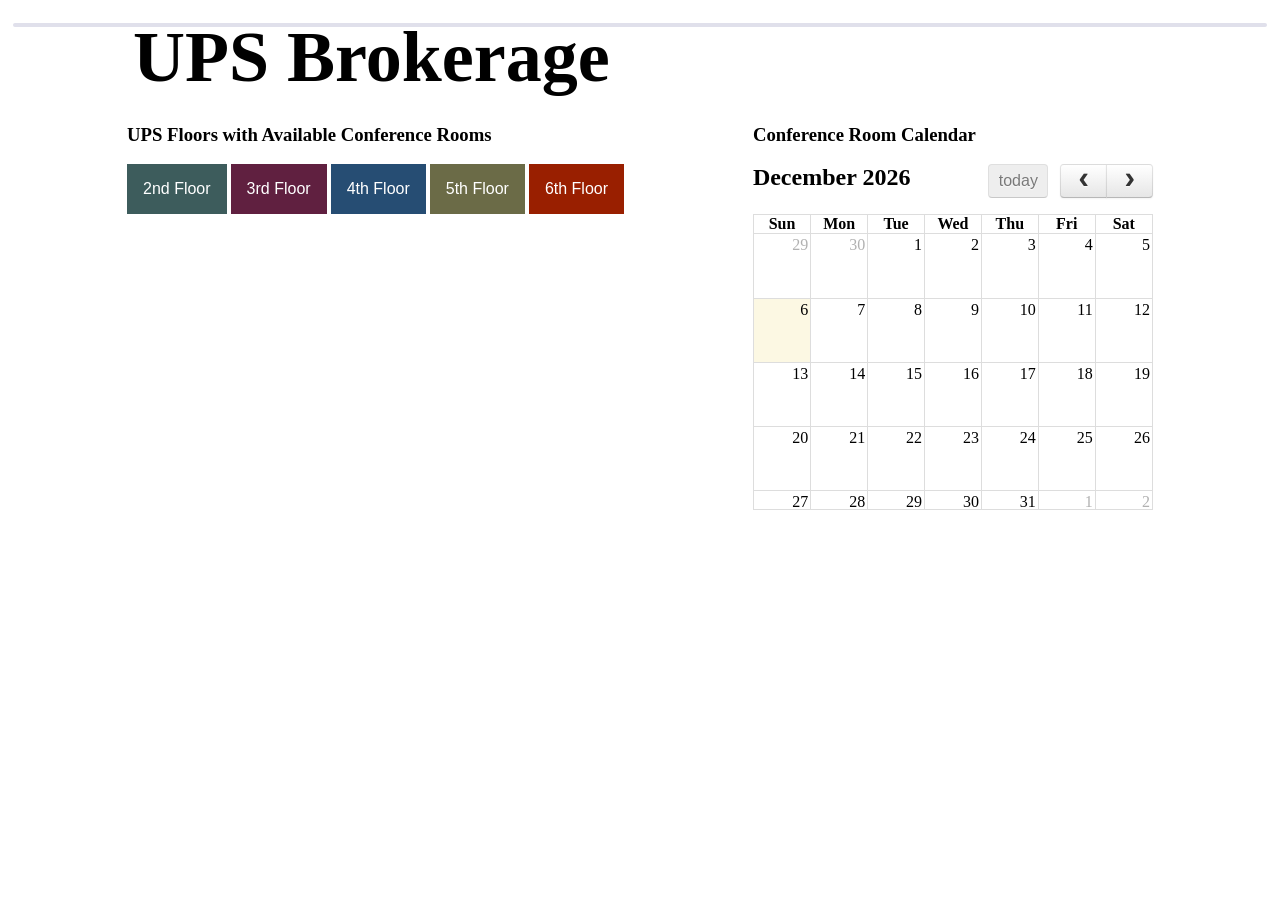
==== index.html @ 0c963de8 "renamed files and added scheduler" ====
<!DOCTYPE html>
<html lang="en" dir="ltr">
  <head>
    <link rel='stylesheet' href='fullcalendar/fullcalendar.css' />
    <link rel='stylesheet' href='fullcalendar-scheduler-1.9.4/scheduler.css' />
    <script src='fullcalendar/lib/jquery.min.js'></script>
    <script src='fullcalendar/lib/moment.min.js'></script>
    <script src='fullcalendar/fullcalendar.js'></script>
    <script type='text/javascript' src='fullcalendar-scheduler-1.9.4/scheduler.js'></script>
    <script type="text/javascript" src="AngelaEckert.js"></script>





    <!-- <script>
      // $(function() {
      //
      //   // page is now ready, initialize the calendar...
      //
      //   $('#calendar').fullCalendar({
      //     // put your options and callbacks here
      //   })
      // });
    </script> -->

  </div><!-- /about -->




    <meta charset="utf-8">

      <link rel="stylesheet" type="text/css" href="style.css">
      <script type="AngelaEckert/javascript" src="jquery.min.js"></script>

<div class="container">


        <title>ConferenceRoom</title>
        <header class="wrapper clearfix">
              <h1 class="title">UPS Brokerage</h1>
        </header>
</div>
</head>
      <body>
        <!-- navbar -->

        <!-- /navbar -->

          <div class="container">



          </div>

          <div class="main-container">
              <div class="main wrapper clearfix">

                  <article>
                      <Header>
                          <h3>UPS Floors with Available Conference Rooms</h3>
                      <header>



            <!-- Button Dropdown -->


            <div class="dropdown">
              <button class="dropbtn">2nd Floor</button>
              <div class="dropdown-content">
                <a href="form.html">International</a>
                <a href="form.html">Global</a>
                <a href="form.html">Legacy</a>
              </div>
            </div>

            <div class="dropdown3">
              <button class="dropbtn3">3rd Floor</button>
              <div class="dropdown-content-3">
                <a href="form.html">Training</a>
                <a href="form.html">Meeting</a>
              </div>

            </div>

            <div class="dropdown4">
              <button class="dropbtn4">4th Floor</button>
              <div class="dropdown-content-4">
                <a href="form.html">Lilly</a>
                <a href="form.html">Oaks</a>
                <a href="form.html">Derby</a>
              </div>

            </div>

            <div class="dropdown5">
              <button class="dropbtn5">5th Floor</button>
              <div class="dropdown-content-5">
                <a href="form.html">5A</a>
                <a href="form.html">501</a>
              </div>

            </div>

            <div class="dropdown6">
              <button class="dropbtn6">6th Floor</button>
              <div class="dropdown-content-6">
                <a href="form.html">601</a>
              </div>

            </div>









            <!-- /Button Dropdown -->



            <!-- /Hide Info

                          <h3>2nd Floor - Melissa Reiter</h3>

                      </header>
                      <section>
                          <h3>3rd Floor - Zach Thurmond</h3>

                      </section>
                      <section>
                          <h3>4th Floor - Erin Richardson</h3>

                      </section>
                      <section>

                          <h3>5th Floor - Angie Eckert</h3>


                     </section>

                     <section>

                         <h3>6th Floor - Sarah Dillman</h3> -->


                    </section>


                </article>


                  <aside>
                      <h3>Conference Room Calendar</h3>
                      <div id="calendar"></div>

                  </aside>



          <div class="footer-container">


          </div>


      </body>
  </html>
---- fullcalendar/fullcalendar.css ----
/*!
 * FullCalendar v3.10.0
 * Docs & License: https://fullcalendar.io/
 * (c) 2018 Adam Shaw
 */
.fc {
  direction: ltr;
  text-align: left; }

.fc-rtl {
  text-align: right; }

body .fc {
  /* extra precedence to overcome jqui */
  font-size: 1em; }

/* Colors
--------------------------------------------------------------------------------------------------*/
.fc-highlight {
  /* when user is selecting cells */
  background: #bce8f1;
  opacity: .3; }

.fc-bgevent {
  /* default look for background events */
  background: #8fdf82;
  opacity: .3; }

.fc-nonbusiness {
  /* default look for non-business-hours areas */
  /* will inherit .fc-bgevent's styles */
  background: #d7d7d7; }

/* Buttons (styled <button> tags, normalized to work cross-browser)
--------------------------------------------------------------------------------------------------*/
.fc button {
  /* force height to include the border and padding */
  -moz-box-sizing: border-box;
  -webkit-box-sizing: border-box;
  box-sizing: border-box;
  /* dimensions */
  margin: 0;
  height: 2.1em;
  padding: 0 .6em;
  /* text & cursor */
  font-size: 1em;
  /* normalize */
  white-space: nowrap;
  cursor: pointer; }

/* Firefox has an annoying inner border */
.fc button::-moz-focus-inner {
  margin: 0;
  padding: 0; }

.fc-state-default {
  /* non-theme */
  border: 1px solid; }

.fc-state-default.fc-corner-left {
  /* non-theme */
  border-top-left-radius: 4px;
  border-bottom-left-radius: 4px; }

.fc-state-default.fc-corner-right {
  /* non-theme */
  border-top-right-radius: 4px;
  border-bottom-right-radius: 4px; }

/* icons in buttons */
.fc button .fc-icon {
  /* non-theme */
  position: relative;
  top: -0.05em;
  /* seems to be a good adjustment across browsers */
  margin: 0 .2em;
  vertical-align: middle; }

/*
  button states
  borrowed from twitter bootstrap (http://twitter.github.com/bootstrap/)
*/
.fc-state-default {
  background-color: #f5f5f5;
  background-image: -moz-linear-gradient(top, #ffffff, #e6e6e6);
  background-image: -webkit-gradient(linear, 0 0, 0 100%, from(#ffffff), to(#e6e6e6));
  background-image: -webkit-linear-gradient(top, #ffffff, #e6e6e6);
  background-image: -o-linear-gradient(top, #ffffff, #e6e6e6);
  background-image: linear-gradient(to bottom, #ffffff, #e6e6e6);
  background-repeat: repeat-x;
  border-color: #e6e6e6 #e6e6e6 #bfbfbf;
  border-color: rgba(0, 0, 0, 0.1) rgba(0, 0, 0, 0.1) rgba(0, 0, 0, 0.25);
  color: #333;
  text-shadow: 0 1px 1px rgba(255, 255, 255, 0.75);
  box-shadow: inset 0 1px 0 rgba(255, 255, 255, 0.2), 0 1px 2px rgba(0, 0, 0, 0.05); }

.fc-state-hover,
.fc-state-down,
.fc-state-active,
.fc-state-disabled {
  color: #333333;
  background-color: #e6e6e6; }

.fc-state-hover {
  color: #333333;
  text-decoration: none;
  background-position: 0 -15px;
  -webkit-transition: background-position 0.1s linear;
  -moz-transition: background-position 0.1s linear;
  -o-transition: background-position 0.1s linear;
  transition: background-position 0.1s linear; }

.fc-state-down,
.fc-state-active {
  background-color: #cccccc;
  background-image: none;
  box-shadow: inset 0 2px 4px rgba(0, 0, 0, 0.15), 0 1px 2px rgba(0, 0, 0, 0.05); }

.fc-state-disabled {
  cursor: default;
  background-image: none;
  opacity: 0.65;
  box-shadow: none; }

/* Buttons Groups
--------------------------------------------------------------------------------------------------*/
.fc-button-group {
  display: inline-block; }

/*
every button that is not first in a button group should scootch over one pixel and cover the
previous button's border...
*/
.fc .fc-button-group > * {
  /* extra precedence b/c buttons have margin set to zero */
  float: left;
  margin: 0 0 0 -1px; }

.fc .fc-button-group > :first-child {
  /* same */
  margin-left: 0; }

/* Popover
--------------------------------------------------------------------------------------------------*/
.fc-popover {
  position: absolute;
  box-shadow: 0 2px 6px rgba(0, 0, 0, 0.15); }

.fc-popover .fc-header {
  /* TODO: be more consistent with fc-head/fc-body */
  padding: 2px 4px; }

.fc-popover .fc-header .fc-title {
  margin: 0 2px; }

.fc-popover .fc-header .fc-close {
  cursor: pointer; }

.fc-ltr .fc-popover .fc-header .fc-title,
.fc-rtl .fc-popover .fc-header .fc-close {
  float: left; }

.fc-rtl .fc-popover .fc-header .fc-title,
.fc-ltr .fc-popover .fc-header .fc-close {
  float: right; }

/* Misc Reusable Components
--------------------------------------------------------------------------------------------------*/
.fc-divider {
  border-style: solid;
  border-width: 1px; }

hr.fc-divider {
  height: 0;
  margin: 0;
  padding: 0 0 2px;
  /* height is unreliable across browsers, so use padding */
  border-width: 1px 0; }

.fc-clear {
  clear: both; }

.fc-bg,
.fc-bgevent-skeleton,
.fc-highlight-skeleton,
.fc-helper-skeleton {
  /* these element should always cling to top-left/right corners */
  position: absolute;
  top: 0;
  left: 0;
  right: 0; }

.fc-bg {
  bottom: 0;
  /* strech bg to bottom edge */ }

.fc-bg table {
  height: 100%;
  /* strech bg to bottom edge */ }

/* Tables
--------------------------------------------------------------------------------------------------*/
.fc table {
  width: 100%;
  box-sizing: border-box;
  /* fix scrollbar issue in firefox */
  table-layout: fixed;
  border-collapse: collapse;
  border-spacing: 0;
  font-size: 1em;
  /* normalize cross-browser */ }

.fc th {
  text-align: center; }

.fc th,
.fc td {
  border-style: solid;
  border-width: 1px;
  padding: 0;
  vertical-align: top; }

.fc td.fc-today {
  border-style: double;
  /* overcome neighboring borders */ }

/* Internal Nav Links
--------------------------------------------------------------------------------------------------*/
a[data-goto] {
  cursor: pointer; }

a[data-goto]:hover {
  text-decoration: underline; }

/* Fake Table Rows
--------------------------------------------------------------------------------------------------*/
.fc .fc-row {
  /* extra precedence to overcome themes w/ .ui-widget-content forcing a 1px border */
  /* no visible border by default. but make available if need be (scrollbar width compensation) */
  border-style: solid;
  border-width: 0; }

.fc-row table {
  /* don't put left/right border on anything within a fake row.
     the outer tbody will worry about this */
  border-left: 0 hidden transparent;
  border-right: 0 hidden transparent;
  /* no bottom borders on rows */
  border-bottom: 0 hidden transparent; }

.fc-row:first-child table {
  border-top: 0 hidden transparent;
  /* no top border on first row */ }

/* Day Row (used within the header and the DayGrid)
--------------------------------------------------------------------------------------------------*/
.fc-row {
  position: relative; }

.fc-row .fc-bg {
  z-index: 1; }

/* highlighting cells & background event skeleton */
.fc-row .fc-bgevent-skeleton,
.fc-row .fc-highlight-skeleton {
  bottom: 0;
  /* stretch skeleton to bottom of row */ }

.fc-row .fc-bgevent-skeleton table,
.fc-row .fc-highlight-skeleton table {
  height: 100%;
  /* stretch skeleton to bottom of row */ }

.fc-row .fc-highlight-skeleton td,
.fc-row .fc-bgevent-skeleton td {
  border-color: transparent; }

.fc-row .fc-bgevent-skeleton {
  z-index: 2; }

.fc-row .fc-highlight-skeleton {
  z-index: 3; }

/*
row content (which contains day/week numbers and events) as well as "helper" (which contains
temporary rendered events).
*/
.fc-row .fc-content-skeleton {
  position: relative;
  z-index: 4;
  padding-bottom: 2px;
  /* matches the space above the events */ }

.fc-row .fc-helper-skeleton {
  z-index: 5; }

.fc .fc-row .fc-content-skeleton table,
.fc .fc-row .fc-content-skeleton td,
.fc .fc-row .fc-helper-skeleton td {
  /* see-through to the background below */
  /* extra precedence to prevent theme-provided backgrounds */
  background: none;
  /* in case <td>s are globally styled */
  border-color: transparent; }

.fc-row .fc-content-skeleton td,
.fc-row .fc-helper-skeleton td {
  /* don't put a border between events and/or the day number */
  border-bottom: 0; }

.fc-row .fc-content-skeleton tbody td,
.fc-row .fc-helper-skeleton tbody td {
  /* don't put a border between event cells */
  border-top: 0; }

/* Scrolling Container
--------------------------------------------------------------------------------------------------*/
.fc-scroller {
  -webkit-overflow-scrolling: touch; }

/* TODO: move to agenda/basic */
.fc-scroller > .fc-day-grid,
.fc-scroller > .fc-time-grid {
  position: relative;
  /* re-scope all positions */
  width: 100%;
  /* hack to force re-sizing this inner element when scrollbars appear/disappear */ }

/* Global Event Styles
--------------------------------------------------------------------------------------------------*/
.fc-event {
  position: relative;
  /* for resize handle and other inner positioning */
  display: block;
  /* make the <a> tag block */
  font-size: .85em;
  line-height: 1.3;
  border-radius: 3px;
  border: 1px solid #3a87ad;
  /* default BORDER color */ }

.fc-event,
.fc-event-dot {
  background-color: #3a87ad;
  /* default BACKGROUND color */ }

.fc-event,
.fc-event:hover {
  color: #fff;
  /* default TEXT color */
  text-decoration: none;
  /* if <a> has an href */ }

.fc-event[href],
.fc-event.fc-draggable {
  cursor: pointer;
  /* give events with links and draggable events a hand mouse pointer */ }

.fc-not-allowed,
.fc-not-allowed .fc-event {
  /* to override an event's custom cursor */
  cursor: not-allowed; }

.fc-event .fc-bg {
  /* the generic .fc-bg already does position */
  z-index: 1;
  background: #fff;
  opacity: .25; }

.fc-event .fc-content {
  position: relative;
  z-index: 2; }

/* resizer (cursor AND touch devices) */
.fc-event .fc-resizer {
  position: absolute;
  z-index: 4; }

/* resizer (touch devices) */
.fc-event .fc-resizer {
  display: none; }

.fc-event.fc-allow-mouse-resize .fc-resizer,
.fc-event.fc-selected .fc-resizer {
  /* only show when hovering or selected (with touch) */
  display: block; }

/* hit area */
.fc-event.fc-selected .fc-resizer:before {
  /* 40x40 touch area */
  content: "";
  position: absolute;
  z-index: 9999;
  /* user of this util can scope within a lower z-index */
  top: 50%;
  left: 50%;
  width: 40px;
  height: 40px;
  margin-left: -20px;
  margin-top: -20px; }

/* Event Selection (only for touch devices)
--------------------------------------------------------------------------------------------------*/
.fc-event.fc-selected {
  z-index: 9999 !important;
  /* overcomes inline z-index */
  box-shadow: 0 2px 5px rgba(0, 0, 0, 0.2); }

.fc-event.fc-selected.fc-dragging {
  box-shadow: 0 2px 7px rgba(0, 0, 0, 0.3); }

/* Horizontal Events
--------------------------------------------------------------------------------------------------*/
/* bigger touch area when selected */
.fc-h-event.fc-selected:before {
  content: "";
  position: absolute;
  z-index: 3;
  /* below resizers */
  top: -10px;
  bottom: -10px;
  left: 0;
  right: 0; }

/* events that are continuing to/from another week. kill rounded corners and butt up against edge */
.fc-ltr .fc-h-event.fc-not-start,
.fc-rtl .fc-h-event.fc-not-end {
  margin-left: 0;
  border-left-width: 0;
  padding-left: 1px;
  /* replace the border with padding */
  border-top-left-radius: 0;
  border-bottom-left-radius: 0; }

.fc-ltr .fc-h-event.fc-not-end,
.fc-rtl .fc-h-event.fc-not-start {
  margin-right: 0;
  border-right-width: 0;
  padding-right: 1px;
  /* replace the border with padding */
  border-top-right-radius: 0;
  border-bottom-right-radius: 0; }

/* resizer (cursor AND touch devices) */
/* left resizer  */
.fc-ltr .fc-h-event .fc-start-resizer,
.fc-rtl .fc-h-event .fc-end-resizer {
  cursor: w-resize;
  left: -1px;
  /* overcome border */ }

/* right resizer */
.fc-ltr .fc-h-event .fc-end-resizer,
.fc-rtl .fc-h-event .fc-start-resizer {
  cursor: e-resize;
  right: -1px;
  /* overcome border */ }

/* resizer (mouse devices) */
.fc-h-event.fc-allow-mouse-resize .fc-resizer {
  width: 7px;
  top: -1px;
  /* overcome top border */
  bottom: -1px;
  /* overcome bottom border */ }

/* resizer (touch devices) */
.fc-h-event.fc-selected .fc-resizer {
  /* 8x8 little dot */
  border-radius: 4px;
  border-width: 1px;
  width: 6px;
  height: 6px;
  border-style: solid;
  border-color: inherit;
  background: #fff;
  /* vertically center */
  top: 50%;
  margin-top: -4px; }

/* left resizer  */
.fc-ltr .fc-h-event.fc-selected .fc-start-resizer,
.fc-rtl .fc-h-event.fc-selected .fc-end-resizer {
  margin-left: -4px;
  /* centers the 8x8 dot on the left edge */ }

/* right resizer */
.fc-ltr .fc-h-event.fc-selected .fc-end-resizer,
.fc-rtl .fc-h-event.fc-selected .fc-start-resizer {
  margin-right: -4px;
  /* centers the 8x8 dot on the right edge */ }

/* DayGrid events
----------------------------------------------------------------------------------------------------
We use the full "fc-day-grid-event" class instead of using descendants because the event won't
be a descendant of the grid when it is being dragged.
*/
.fc-day-grid-event {
  margin: 1px 2px 0;
  /* spacing between events and edges */
  padding: 0 1px; }

tr:first-child > td > .fc-day-grid-event {
  margin-top: 2px;
  /* a little bit more space before the first event */ }

.fc-day-grid-event.fc-selected:after {
  content: "";
  position: absolute;
  z-index: 1;
  /* same z-index as fc-bg, behind text */
  /* overcome the borders */
  top: -1px;
  right: -1px;
  bottom: -1px;
  left: -1px;
  /* darkening effect */
  background: #000;
  opacity: .25; }

.fc-day-grid-event .fc-content {
  /* force events to be one-line tall */
  white-space: nowrap;
  overflow: hidden; }

.fc-day-grid-event .fc-time {
  font-weight: bold; }

/* resizer (cursor devices) */
/* left resizer  */
.fc-ltr .fc-day-grid-event.fc-allow-mouse-resize .fc-start-resizer,
.fc-rtl .fc-day-grid-event.fc-allow-mouse-resize .fc-end-resizer {
  margin-left: -2px;
  /* to the day cell's edge */ }

/* right resizer */
.fc-ltr .fc-day-grid-event.fc-allow-mouse-resize .fc-end-resizer,
.fc-rtl .fc-day-grid-event.fc-allow-mouse-resize .fc-start-resizer {
  margin-right: -2px;
  /* to the day cell's edge */ }

/* Event Limiting
--------------------------------------------------------------------------------------------------*/
/* "more" link that represents hidden events */
a.fc-more {
  margin: 1px 3px;
  font-size: .85em;
  cursor: pointer;
  text-decoration: none; }

a.fc-more:hover {
  text-decoration: underline; }

.fc-limited {
  /* rows and cells that are hidden because of a "more" link */
  display: none; }

/* popover that appears when "more" link is clicked */
.fc-day-grid .fc-row {
  z-index: 1;
  /* make the "more" popover one higher than this */ }

.fc-more-popover {
  z-index: 2;
  width: 220px; }

.fc-more-popover .fc-event-container {
  padding: 10px; }

/* Now Indicator
--------------------------------------------------------------------------------------------------*/
.fc-now-indicator {
  position: absolute;
  border: 0 solid red; }

/* Utilities
--------------------------------------------------------------------------------------------------*/
.fc-unselectable {
  -webkit-user-select: none;
  -khtml-user-select: none;
  -moz-user-select: none;
  -ms-user-select: none;
  user-select: none;
  -webkit-touch-callout: none;
  -webkit-tap-highlight-color: rgba(0, 0, 0, 0); }

/*
TODO: more distinction between this file and common.css
*/
/* Colors
--------------------------------------------------------------------------------------------------*/
.fc-unthemed th,
.fc-unthemed td,
.fc-unthemed thead,
.fc-unthemed tbody,
.fc-unthemed .fc-divider,
.fc-unthemed .fc-row,
.fc-unthemed .fc-content,
.fc-unthemed .fc-popover,
.fc-unthemed .fc-list-view,
.fc-unthemed .fc-list-heading td {
  border-color: #ddd; }

.fc-unthemed .fc-popover {
  background-color: #fff; }

.fc-unthemed .fc-divider,
.fc-unthemed .fc-popover .fc-header,
.fc-unthemed .fc-list-heading td {
  background: #eee; }

.fc-unthemed .fc-popover .fc-header .fc-close {
  color: #666; }

.fc-unthemed td.fc-today {
  background: #fcf8e3; }

.fc-unthemed .fc-disabled-day {
  background: #d7d7d7;
  opacity: .3; }

/* Icons (inline elements with styled text that mock arrow icons)
--------------------------------------------------------------------------------------------------*/
.fc-icon {
  display: inline-block;
  height: 1em;
  line-height: 1em;
  font-size: 1em;
  text-align: center;
  overflow: hidden;
  font-family: "Courier New", Courier, monospace;
  /* don't allow browser text-selection */
  -webkit-touch-callout: none;
  -webkit-user-select: none;
  -khtml-user-select: none;
  -moz-user-select: none;
  -ms-user-select: none;
  user-select: none; }

/*
Acceptable font-family overrides for individual icons:
  "Arial", sans-serif
  "Times New Roman", serif

NOTE: use percentage font sizes or else old IE chokes
*/
.fc-icon:after {
  position: relative; }

.fc-icon-left-single-arrow:after {
  content: "\2039";
  font-weight: bold;
  font-size: 200%;
  top: -7%; }

.fc-icon-right-single-arrow:after {
  content: "\203A";
  font-weight: bold;
  font-size: 200%;
  top: -7%; }

.fc-icon-left-double-arrow:after {
  content: "\AB";
  font-size: 160%;
  top: -7%; }

.fc-icon-right-double-arrow:after {
  content: "\BB";
  font-size: 160%;
  top: -7%; }

.fc-icon-left-triangle:after {
  content: "\25C4";
  font-size: 125%;
  top: 3%; }

.fc-icon-right-triangle:after {
  content: "\25BA";
  font-size: 125%;
  top: 3%; }

.fc-icon-down-triangle:after {
  content: "\25BC";
  font-size: 125%;
  top: 2%; }

.fc-icon-x:after {
  content: "\D7";
  font-size: 200%;
  top: 6%; }

/* Popover
--------------------------------------------------------------------------------------------------*/
.fc-unthemed .fc-popover {
  border-width: 1px;
  border-style: solid; }

.fc-unthemed .fc-popover .fc-header .fc-close {
  font-size: .9em;
  margin-top: 2px; }

/* List View
--------------------------------------------------------------------------------------------------*/
.fc-unthemed .fc-list-item:hover td {
  background-color: #f5f5f5; }

/* Colors
--------------------------------------------------------------------------------------------------*/
.ui-widget .fc-disabled-day {
  background-image: none; }

/* Popover
--------------------------------------------------------------------------------------------------*/
.fc-popover > .ui-widget-header + .ui-widget-content {
  border-top: 0;
  /* where they meet, let the header have the border */ }

/* Global Event Styles
--------------------------------------------------------------------------------------------------*/
.ui-widget .fc-event {
  /* overpower jqui's styles on <a> tags. TODO: more DRY */
  color: #fff;
  /* default TEXT color */
  text-decoration: none;
  /* if <a> has an href */
  /* undo ui-widget-header bold */
  font-weight: normal; }

/* TimeGrid axis running down the side (for both the all-day area and the slot area)
--------------------------------------------------------------------------------------------------*/
.ui-widget td.fc-axis {
  font-weight: normal;
  /* overcome bold */ }

/* TimeGrid Slats (lines that run horizontally)
--------------------------------------------------------------------------------------------------*/
.fc-time-grid .fc-slats .ui-widget-content {
  background: none;
  /* see through to fc-bg */ }

.fc.fc-bootstrap3 a {
  text-decoration: none; }

.fc.fc-bootstrap3 a[data-goto]:hover {
  text-decoration: underline; }

.fc-bootstrap3 hr.fc-divider {
  border-color: inherit; }

.fc-bootstrap3 .fc-today.alert {
  border-radius: 0; }

/* Popover
--------------------------------------------------------------------------------------------------*/
.fc-bootstrap3 .fc-popover .panel-body {
  padding: 0; }

/* TimeGrid Slats (lines that run horizontally)
--------------------------------------------------------------------------------------------------*/
.fc-bootstrap3 .fc-time-grid .fc-slats table {
  /* some themes have background color. see through to slats */
  background: none; }

.fc.fc-bootstrap4 a {
  text-decoration: none; }

.fc.fc-bootstrap4 a[data-goto]:hover {
  text-decoration: underline; }

.fc-bootstrap4 hr.fc-divider {
  border-color: inherit; }

.fc-bootstrap4 .fc-today.alert {
  border-radius: 0; }

.fc-bootstrap4 a.fc-event:not([href]):not([tabindex]) {
  color: #fff; }

.fc-bootstrap4 .fc-popover.card {
  position: absolute; }

/* Popover
--------------------------------------------------------------------------------------------------*/
.fc-bootstrap4 .fc-popover .card-body {
  padding: 0; }

/* TimeGrid Slats (lines that run horizontally)
--------------------------------------------------------------------------------------------------*/
.fc-bootstrap4 .fc-time-grid .fc-slats table {
  /* some themes have background color. see through to slats */
  background: none; }

/* Toolbar
--------------------------------------------------------------------------------------------------*/
.fc-toolbar {
  text-align: center; }

.fc-toolbar.fc-header-toolbar {
  margin-bottom: 1em; }

.fc-toolbar.fc-footer-toolbar {
  margin-top: 1em; }

.fc-toolbar .fc-left {
  float: left; }

.fc-toolbar .fc-right {
  float: right; }

.fc-toolbar .fc-center {
  display: inline-block; }

/* the things within each left/right/center section */
.fc .fc-toolbar > * > * {
  /* extra precedence to override button border margins */
  float: left;
  margin-left: .75em; }

/* the first thing within each left/center/right section */
.fc .fc-toolbar > * > :first-child {
  /* extra precedence to override button border margins */
  margin-left: 0; }

/* title text */
.fc-toolbar h2 {
  margin: 0; }

/* button layering (for border precedence) */
.fc-toolbar button {
  position: relative; }

.fc-toolbar .fc-state-hover,
.fc-toolbar .ui-state-hover {
  z-index: 2; }

.fc-toolbar .fc-state-down {
  z-index: 3; }

.fc-toolbar .fc-state-active,
.fc-toolbar .ui-state-active {
  z-index: 4; }

.fc-toolbar button:focus {
  z-index: 5; }

/* View Structure
--------------------------------------------------------------------------------------------------*/
/* undo twitter bootstrap's box-sizing rules. normalizes positioning techniques */
/* don't do this for the toolbar because we'll want bootstrap to style those buttons as some pt */
.fc-view-container *,
.fc-view-container *:before,
.fc-view-container *:after {
  -webkit-box-sizing: content-box;
  -moz-box-sizing: content-box;
  box-sizing: content-box; }

.fc-view,
.fc-view > table {
  /* so dragged elements can be above the view's main element */
  position: relative;
  z-index: 1; }

/* BasicView
--------------------------------------------------------------------------------------------------*/
/* day row structure */
.fc-basicWeek-view .fc-content-skeleton,
.fc-basicDay-view .fc-content-skeleton {
  /* there may be week numbers in these views, so no padding-top */
  padding-bottom: 1em;
  /* ensure a space at bottom of cell for user selecting/clicking */ }

.fc-basic-view .fc-body .fc-row {
  min-height: 4em;
  /* ensure that all rows are at least this tall */ }

/* a "rigid" row will take up a constant amount of height because content-skeleton is absolute */
.fc-row.fc-rigid {
  overflow: hidden; }

.fc-row.fc-rigid .fc-content-skeleton {
  position: absolute;
  top: 0;
  left: 0;
  right: 0; }

/* week and day number styling */
.fc-day-top.fc-other-month {
  opacity: 0.3; }

.fc-basic-view .fc-week-number,
.fc-basic-view .fc-day-number {
  padding: 2px; }

.fc-basic-view th.fc-week-number,
.fc-basic-view th.fc-day-number {
  padding: 0 2px;
  /* column headers can't have as much v space */ }

.fc-ltr .fc-basic-view .fc-day-top .fc-day-number {
  float: right; }

.fc-rtl .fc-basic-view .fc-day-top .fc-day-number {
  float: left; }

.fc-ltr .fc-basic-view .fc-day-top .fc-week-number {
  float: left;
  border-radius: 0 0 3px 0; }

.fc-rtl .fc-basic-view .fc-day-top .fc-week-number {
  float: right;
  border-radius: 0 0 0 3px; }

.fc-basic-view .fc-day-top .fc-week-number {
  min-width: 1.5em;
  text-align: center;
  background-color: #f2f2f2;
  color: #808080; }

/* when week/day number have own column */
.fc-basic-view td.fc-week-number {
  text-align: center; }

.fc-basic-view td.fc-week-number > * {
  /* work around the way we do column resizing and ensure a minimum width */
  display: inline-block;
  min-width: 1.25em; }

/* AgendaView all-day area
--------------------------------------------------------------------------------------------------*/
.fc-agenda-view .fc-day-grid {
  position: relative;
  z-index: 2;
  /* so the "more.." popover will be over the time grid */ }

.fc-agenda-view .fc-day-grid .fc-row {
  min-height: 3em;
  /* all-day section will never get shorter than this */ }

.fc-agenda-view .fc-day-grid .fc-row .fc-content-skeleton {
  padding-bottom: 1em;
  /* give space underneath events for clicking/selecting days */ }

/* TimeGrid axis running down the side (for both the all-day area and the slot area)
--------------------------------------------------------------------------------------------------*/
.fc .fc-axis {
  /* .fc to overcome default cell styles */
  vertical-align: middle;
  padding: 0 4px;
  white-space: nowrap; }

.fc-ltr .fc-axis {
  text-align: right; }

.fc-rtl .fc-axis {
  text-align: left; }

/* TimeGrid Structure
--------------------------------------------------------------------------------------------------*/
.fc-time-grid-container,
.fc-time-grid {
  /* so slats/bg/content/etc positions get scoped within here */
  position: relative;
  z-index: 1; }

.fc-time-grid {
  min-height: 100%;
  /* so if height setting is 'auto', .fc-bg stretches to fill height */ }

.fc-time-grid table {
  /* don't put outer borders on slats/bg/content/etc */
  border: 0 hidden transparent; }

.fc-time-grid > .fc-bg {
  z-index: 1; }

.fc-time-grid .fc-slats,
.fc-time-grid > hr {
  /* the <hr> AgendaView injects when grid is shorter than scroller */
  position: relative;
  z-index: 2; }

.fc-time-grid .fc-content-col {
  position: relative;
  /* because now-indicator lives directly inside */ }

.fc-time-grid .fc-content-skeleton {
  position: absolute;
  z-index: 3;
  top: 0;
  left: 0;
  right: 0; }

/* divs within a cell within the fc-content-skeleton */
.fc-time-grid .fc-business-container {
  position: relative;
  z-index: 1; }

.fc-time-grid .fc-bgevent-container {
  position: relative;
  z-index: 2; }

.fc-time-grid .fc-highlight-container {
  position: relative;
  z-index: 3; }

.fc-time-grid .fc-event-container {
  position: relative;
  z-index: 4; }

.fc-time-grid .fc-now-indicator-line {
  z-index: 5; }

.fc-time-grid .fc-helper-container {
  /* also is fc-event-container */
  position: relative;
  z-index: 6; }

/* TimeGrid Slats (lines that run horizontally)
--------------------------------------------------------------------------------------------------*/
.fc-time-grid .fc-slats td {
  height: 1.5em;
  border-bottom: 0;
  /* each cell is responsible for its top border */ }

.fc-time-grid .fc-slats .fc-minor td {
  border-top-style: dotted; }

/* TimeGrid Highlighting Slots
--------------------------------------------------------------------------------------------------*/
.fc-time-grid .fc-highlight-container {
  /* a div within a cell within the fc-highlight-skeleton */
  position: relative;
  /* scopes the left/right of the fc-highlight to be in the column */ }

.fc-time-grid .fc-highlight {
  position: absolute;
  left: 0;
  right: 0;
  /* top and bottom will be in by JS */ }

/* TimeGrid Event Containment
--------------------------------------------------------------------------------------------------*/
.fc-ltr .fc-time-grid .fc-event-container {
  /* space on the sides of events for LTR (default) */
  margin: 0 2.5% 0 2px; }

.fc-rtl .fc-time-grid .fc-event-container {
  /* space on the sides of events for RTL */
  margin: 0 2px 0 2.5%; }

.fc-time-grid .fc-event,
.fc-time-grid .fc-bgevent {
  position: absolute;
  z-index: 1;
  /* scope inner z-index's */ }

.fc-time-grid .fc-bgevent {
  /* background events always span full width */
  left: 0;
  right: 0; }

/* Generic Vertical Event
--------------------------------------------------------------------------------------------------*/
.fc-v-event.fc-not-start {
  /* events that are continuing from another day */
  /* replace space made by the top border with padding */
  border-top-width: 0;
  padding-top: 1px;
  /* remove top rounded corners */
  border-top-left-radius: 0;
  border-top-right-radius: 0; }

.fc-v-event.fc-not-end {
  /* replace space made by the top border with padding */
  border-bottom-width: 0;
  padding-bottom: 1px;
  /* remove bottom rounded corners */
  border-bottom-left-radius: 0;
  border-bottom-right-radius: 0; }

/* TimeGrid Event Styling
----------------------------------------------------------------------------------------------------
We use the full "fc-time-grid-event" class instead of using descendants because the event won't
be a descendant of the grid when it is being dragged.
*/
.fc-time-grid-event {
  overflow: hidden;
  /* don't let the bg flow over rounded corners */ }

.fc-time-grid-event.fc-selected {
  /* need to allow touch resizers to extend outside event's bounding box */
  /* common fc-selected styles hide the fc-bg, so don't need this anyway */
  overflow: visible; }

.fc-time-grid-event.fc-selected .fc-bg {
  display: none;
  /* hide semi-white background, to appear darker */ }

.fc-time-grid-event .fc-content {
  overflow: hidden;
  /* for when .fc-selected */ }

.fc-time-grid-event .fc-time,
.fc-time-grid-event .fc-title {
  padding: 0 1px; }

.fc-time-grid-event .fc-time {
  font-size: .85em;
  white-space: nowrap; }

/* short mode, where time and title are on the same line */
.fc-time-grid-event.fc-short .fc-content {
  /* don't wrap to second line (now that contents will be inline) */
  white-space: nowrap; }

.fc-time-grid-event.fc-short .fc-time,
.fc-time-grid-event.fc-short .fc-title {
  /* put the time and title on the same line */
  display: inline-block;
  vertical-align: top; }

.fc-time-grid-event.fc-short .fc-time span {
  display: none;
  /* don't display the full time text... */ }

.fc-time-grid-event.fc-short .fc-time:before {
  content: attr(data-start);
  /* ...instead, display only the start time */ }

.fc-time-grid-event.fc-short .fc-time:after {
  content: "\A0-\A0";
  /* seperate with a dash, wrapped in nbsp's */ }

.fc-time-grid-event.fc-short .fc-title {
  font-size: .85em;
  /* make the title text the same size as the time */
  padding: 0;
  /* undo padding from above */ }

/* resizer (cursor device) */
.fc-time-grid-event.fc-allow-mouse-resize .fc-resizer {
  left: 0;
  right: 0;
  bottom: 0;
  height: 8px;
  overflow: hidden;
  line-height: 8px;
  font-size: 11px;
  font-family: monospace;
  text-align: center;
  cursor: s-resize; }

.fc-time-grid-event.fc-allow-mouse-resize .fc-resizer:after {
  content: "="; }

/* resizer (touch device) */
.fc-time-grid-event.fc-selected .fc-resizer {
  /* 10x10 dot */
  border-radius: 5px;
  border-width: 1px;
  width: 8px;
  height: 8px;
  border-style: solid;
  border-color: inherit;
  background: #fff;
  /* horizontally center */
  left: 50%;
  margin-left: -5px;
  /* center on the bottom edge */
  bottom: -5px; }

/* Now Indicator
--------------------------------------------------------------------------------------------------*/
.fc-time-grid .fc-now-indicator-line {
  border-top-width: 1px;
  left: 0;
  right: 0; }

/* arrow on axis */
.fc-time-grid .fc-now-indicator-arrow {
  margin-top: -5px;
  /* vertically center on top coordinate */ }

.fc-ltr .fc-time-grid .fc-now-indicator-arrow {
  left: 0;
  /* triangle pointing right... */
  border-width: 5px 0 5px 6px;
  border-top-color: transparent;
  border-bottom-color: transparent; }

.fc-rtl .fc-time-grid .fc-now-indicator-arrow {
  right: 0;
  /* triangle pointing left... */
  border-width: 5px 6px 5px 0;
  border-top-color: transparent;
  border-bottom-color: transparent; }

/* List View
--------------------------------------------------------------------------------------------------*/
/* possibly reusable */
.fc-event-dot {
  display: inline-block;
  width: 10px;
  height: 10px;
  border-radius: 5px; }

/* view wrapper */
.fc-rtl .fc-list-view {
  direction: rtl;
  /* unlike core views, leverage browser RTL */ }

.fc-list-view {
  border-width: 1px;
  border-style: solid; }

/* table resets */
.fc .fc-list-table {
  table-layout: auto;
  /* for shrinkwrapping cell content */ }

.fc-list-table td {
  border-width: 1px 0 0;
  padding: 8px 14px; }

.fc-list-table tr:first-child td {
  border-top-width: 0; }

/* day headings with the list */
.fc-list-heading {
  border-bottom-width: 1px; }

.fc-list-heading td {
  font-weight: bold; }

.fc-ltr .fc-list-heading-main {
  float: left; }

.fc-ltr .fc-list-heading-alt {
  float: right; }

.fc-rtl .fc-list-heading-main {
  float: right; }

.fc-rtl .fc-list-heading-alt {
  float: left; }

/* event list items */
.fc-list-item.fc-has-url {
  cursor: pointer;
  /* whole row will be clickable */ }

.fc-list-item-marker,
.fc-list-item-time {
  white-space: nowrap;
  width: 1px; }

/* make the dot closer to the event title */
.fc-ltr .fc-list-item-marker {
  padding-right: 0; }

.fc-rtl .fc-list-item-marker {
  padding-left: 0; }

.fc-list-item-title a {
  /* every event title cell has an <a> tag */
  text-decoration: none;
  color: inherit; }

.fc-list-item-title a[href]:hover {
  /* hover effect only on titles with hrefs */
  text-decoration: underline; }

/* message when no events */
.fc-list-empty-wrap2 {
  position: absolute;
  top: 0;
  left: 0;
  right: 0;
  bottom: 0; }

.fc-list-empty-wrap1 {
  width: 100%;
  height: 100%;
  display: table; }

.fc-list-empty {
  display: table-cell;
  vertical-align: middle;
  text-align: center; }

.fc-unthemed .fc-list-empty {
  /* theme will provide own background */
  background-color: #eee; }
---- fullcalendar-scheduler-1.9.4/scheduler.css ----
/*!
 * FullCalendar Scheduler v1.9.4
 * Docs & License: https://fullcalendar.io/scheduler/
 * (c) 2018 Adam Shaw
 */
/* TODO: break this file up */
/* Scroller
--------------------------------------------------------------------------------------------------*/
.fc-scroller-clip {
  overflow: hidden;
  /* for clipping scrollbars */
  position: relative;
  /* so things like scrollfollowers can attach to this */ }

/* supresses rendering of native scrollbars */
/* on .fc-scroller */
.fc-no-scrollbars {
  background: rgba(255, 255, 255, 0);
  /* hack for dynamic DOM nodes (in Chrome OSX at least) */ }

.fc-no-scrollbars::-webkit-scrollbar {
  width: 0;
  height: 0; }

.fc-scroller-canvas {
  position: relative;
  /* origin for bg */
  box-sizing: border-box;
  /* so that padding (for gutter) will be part of height */
  min-height: 100%; }

.fc-scroller-canvas > .fc-bg {
  z-index: 1;
  /* make default? */ }

.fc-scroller-canvas > .fc-content {
  z-index: 2;
  /* make default? */
  position: relative;
  /* origin for inner content */
  border-style: solid;
  border-width: 0; }

/* for themed, hard to get the border-color, so just forget it (REVISIT) */
.ui-widget .fc-scroller-canvas > .fc-content {
  border-color: transparent; }

.fc-scroller-canvas.fc-gutter-left > .fc-content {
  border-left-width: 1px;
  margin-left: -1px; }

.fc-scroller-canvas.fc-gutter-right > .fc-content {
  border-right-width: 1px;
  margin-right: -1px; }

.fc-scroller-canvas.fc-gutter-top > .fc-content {
  border-top-width: 1px;
  margin-top: -1px; }

/* content is responsible for bottom border */
/* View Structure
--------------------------------------------------------------------------------------------------*/
.fc-rtl .fc-timeline {
  direction: rtl; }

.fc-timeline .fc-divider {
  width: 3px;
  border-style: double;
  /* overcome neighboring borders */ }

.fc-timeline .fc-head > tr > .fc-divider {
  border-bottom: 0; }

.fc-timeline .fc-body > tr > .fc-divider {
  border-top: 0; }

.fc-timeline .fc-body .fc-divider.ui-widget-header {
  background-image: none; }

.fc-scrolled .fc-head .fc-scroller {
  z-index: 2;
  /* so drop shadow will go above body panes */ }

.fc-timeline.fc-scrolled .fc-head .fc-scroller {
  box-shadow: 0 3px 4px rgba(0, 0, 0, 0.075); }

.fc-timeline .fc-body .fc-scroller {
  z-index: 1; }

/*
on most tables that expand to the edges, kill the outer border,
because the container elements take care of it.
example tables:
.fc-scroller-canvas .fc-content table
.fc-scroller-canvas .fc-bg .fc-slats table
*/
.fc-timeline .fc-scroller-canvas > div > table,
.fc-timeline .fc-scroller-canvas > div > div > table {
  border-style: hidden; }

/*
for resource rows (in both the spreadsheet and timeline areas),
undo previous rule in order to always show last border.
*/
.fc-timeline .fc-scroller-canvas > .fc-content > .fc-rows > table {
  border-bottom-style: none; }

/* Table Cell Common
--------------------------------------------------------------------------------------------------*/
.fc-timeline th,
.fc-timeline td {
  white-space: nowrap; }

.fc-timeline .fc-cell-content {
  overflow: hidden; }

.fc-timeline .fc-cell-text {
  padding-left: 4px;
  padding-right: 4px; }

.fc-timeline .fc-col-resizer {
  cursor: col-resize; }

/*
Cells at the start of a week
TODO: figure out better styling

.fc-ltr .fc-timeline .fc-em-cell div {
	border-left: 3px solid #eee;
	height: 100%;
}
.fc-rtl .fc-timeline .fc-em-cell {
	border-right-width: 3px;
}
*/
/* head */
.fc-timeline th {
  vertical-align: middle; }

.fc-timeline .fc-head .fc-cell-content {
  padding-top: 3px;
  padding-bottom: 3px; }

/* body */
.fc-timeline .fc-body .ui-widget-content {
  background-image: none; }

/* Resource Area
--------------------------------------------------------------------------------------------------*/
.fc-resource-area {
  width: 30%; }

.fc-resource-area col {
  width: 40%;
  min-width: 70px;
  /* will be read by JS */ }

.fc-resource-area col.fc-main-col {
  width: 60%;
  /* make the first column in a nested setup bigger */ }

.fc-flat .fc-expander-space {
  /* fc-flat is opposite of fc-nested */
  display: none; }

.fc-ltr .fc-resource-area tr > * {
  text-align: left; }

.fc-rtl .fc-resource-area tr > * {
  text-align: right; }

.fc-resource-area .fc-cell-content {
  padding-left: 4px;
  padding-right: 4px; }

/* head */
.fc-resource-area .fc-super th {
  text-align: center; }

.fc-resource-area th > div {
  position: relative; }

.fc-resource-area th .fc-cell-content {
  position: relative;
  z-index: 1; }

.fc-resource-area th .fc-col-resizer {
  position: absolute;
  z-index: 2;
  top: 0;
  bottom: 0;
  width: 5px; }

.fc-ltr .fc-resource-area th .fc-col-resizer {
  right: -3px; }

.fc-rtl .fc-resource-area th .fc-col-resizer {
  left: -3px; }

/* body */
tr.fc-collapsed > td,
tr.fc-transitioning > td {
  /* during the transition */
  overflow: hidden;
  /* prevents absolutely-positioned events from bleeding out */ }

tr.fc-transitioning > td > div {
  transition: margin-top 0.2s; }

tr.fc-collapsed > td > div {
  margin-top: -10px; }

.fc-body .fc-resource-area .fc-cell-content {
  /* might BE the cell */
  position: relative;
  /* optimization for ScrollFollower */
  padding-top: 8px;
  padding-bottom: 8px; }

.fc-no-overlap .fc-body .fc-resource-area .fc-cell-content {
  /* might BE the cell */
  padding-top: 5px;
  padding-bottom: 5px; }

.fc-resource-area .fc-icon {
  /* the expander and spacers before the expander */
  width: 1em;
  /* ensure constant width, esp for empty icons */
  font-size: .9em;
  vertical-align: middle;
  margin-top: -1%; }

.fc-resource-area .fc-expander {
  cursor: pointer;
  color: #666;
  /* for the icon within */ }

/* Time Area
--------------------------------------------------------------------------------------------------*/
.fc-time-area col {
  min-width: 2.2em;
  /* detected by JS */ }

/* head */
.fc-ltr .fc-time-area .fc-chrono th {
  text-align: left; }

.fc-rtl .fc-time-area .fc-chrono th {
  text-align: right; }

/* body slats (vertical lines) */
.fc-time-area .fc-slats {
  /* fc-bg is responsible for a lot of this now! */
  position: absolute;
  z-index: 1;
  top: 0;
  left: 0;
  right: 0;
  bottom: 0; }

.fc-time-area .fc-slats table {
  height: 100%; }

.fc-time-area .fc-slats .fc-minor {
  border-style: dotted; }

.fc-time-area .fc-slats td {
  border-width: 0 1px;
  /* need to do this. sometimes -1 margin wouldn't hide the dotted */ }

.fc-ltr .fc-time-area .fc-slats td {
  border-right-width: 0; }

.fc-rtl .fc-time-area .fc-slats td {
  border-left-width: 0; }

/* body content containers
   can be within rows or directly within the pane's content
*/
.fc-time-area .fc-bgevent-container,
.fc-time-area .fc-highlight-container {
  position: absolute;
  z-index: 2;
  /* only for directly within pane. not for row. overridden later */
  top: 0;
  bottom: 0;
  width: 0; }

.fc-ltr .fc-time-area .fc-helper-container,
.fc-ltr .fc-time-area .fc-bgevent-container,
.fc-ltr .fc-time-area .fc-highlight-container {
  left: 0; }

.fc-rtl .fc-time-area .fc-helper-container,
.fc-rtl .fc-time-area .fc-bgevent-container,
.fc-rtl .fc-time-area .fc-highlight-container {
  right: 0; }

.fc-time-area .fc-bgevent,
.fc-time-area .fc-highlight {
  position: absolute;
  top: 0;
  bottom: 0; }

/* body resource rows */
.fc-time-area .fc-rows {
  position: relative;
  z-index: 3; }

.fc-time-area .fc-rows .ui-widget-content {
  background: none; }

.fc-time-area .fc-rows td > div {
  position: relative; }

.fc-time-area .fc-rows .fc-bgevent-container,
.fc-time-area .fc-rows .fc-highlight-container {
  z-index: 1; }

.fc-time-area .fc-event-container {
  position: relative;
  z-index: 2;
  /* above bgevent and highlight */
  width: 0;
  /* for event positioning. will end up on correct side based on dir */ }

.fc-time-area .fc-helper-container {
  /* also an fc-event-container */
  position: absolute;
  z-index: 3;
  top: 0; }

.fc-time-area .fc-event-container {
  padding-bottom: 8px;
  top: -1px; }

.fc-time-area tr:first-child .fc-event-container {
  top: 0; }

.fc-no-overlap .fc-time-area .fc-event-container {
  padding-bottom: 0;
  top: 0; }

/* Now Indicator
--------------------------------------------------------------------------------------------------*/
.fc-timeline .fc-now-indicator {
  /* both the arrow and the line */
  z-index: 3;
  /* one above scroller's fc-content */
  top: 0; }

.fc-time-area .fc-now-indicator-arrow {
  margin: 0 -6px;
  /* 5, then one more to counteract scroller's negative margins */
  /* triangle pointing down... */
  border-width: 6px 5px 0 5px;
  border-left-color: transparent;
  border-right-color: transparent; }

.fc-time-area .fc-now-indicator-line {
  margin: 0 -1px;
  /* counteract scroller's negative margins */
  bottom: 0;
  border-left-width: 1px; }

/* Time Grid Events
--------------------------------------------------------------------------------------------------*/
.fc-timeline-event {
  position: absolute;
  border-radius: 0;
  padding: 2px 0;
  margin-bottom: 1px; }

.fc-no-overlap .fc-timeline-event {
  padding: 5px 0;
  margin-bottom: 0; }

/* don't overlap grid lines at the event's end */
.fc-ltr .fc-timeline-event {
  margin-right: 1px; }

.fc-rtl .fc-timeline-event {
  margin-left: 1px; }

.fc-timeline-event .fc-content {
  padding: 0 1px;
  white-space: nowrap;
  overflow: hidden; }

.fc-timeline-event .fc-time {
  font-weight: bold;
  padding: 0 1px; }

.fc-rtl .fc-timeline-event .fc-time {
  display: inline-block;
  /* will force it on the other side */ }

.fc-timeline-event .fc-title {
  position: relative;
  /* optimization for ScrollFollower */
  padding: 0 1px; }

.fc-timeline-event.fc-selected .fc-bg {
  display: none;
  /* hide semi-white background, to appear darker */ }

/* follower logic */
.fc-ltr .fc-timeline-event .fc-title {
  padding-left: 10px;
  margin-left: -8px; }

.fc-rtl .fc-timeline-event .fc-title {
  padding-right: 10px;
  margin-right: -8px; }

.fc-ltr .fc-timeline-event.fc-not-start .fc-title {
  margin-left: -2px; }

.fc-rtl .fc-timeline-event.fc-not-start .fc-title {
  margin-right: -2px; }

.fc-timeline-event.fc-not-start .fc-title,
.fc-body .fc-time-area .fc-following {
  position: relative; }

.fc-timeline-event.fc-not-start .fc-title:before,
.fc-body .fc-time-area .fc-following:before {
  /* generic arrow */
  content: "";
  position: absolute;
  top: 50%;
  margin-top: -5px;
  border: 5px solid #000;
  border-top-color: transparent;
  border-bottom-color: transparent;
  opacity: .5; }

.fc-ltr .fc-timeline-event.fc-not-start .fc-title:before,
.fc-ltr .fc-body .fc-time-area .fc-following:before {
  /* LTR. left pointing arrow */
  border-left: 0;
  left: 2px; }

.fc-rtl .fc-timeline-event.fc-not-start .fc-title:before,
.fc-rtl .fc-body .fc-time-area .fc-following:before {
  /* RTL. right pointing arrow */
  border-right: 0;
  right: 2px; }

/* License Message
--------------------------------------------------------------------------------------------------*/
.fc-license-message {
  position: absolute;
  z-index: 99999;
  bottom: 1px;
  left: 1px;
  background: #eee;
  border-color: #ddd;
  border-style: solid;
  border-width: 1px 1px 0 0;
  padding: 2px 4px;
  font-size: 12px;
  border-top-right-radius: 3px; }
---- style.css ----
.footer {
  flex: 1;
}


.container {
  font-size: 3em;
	padding: 2px;
	background: white;
  border-radius: 4px;
	margin: 2px;
  box-shadow: 0 0 0 0 rgba(0,0,0,0);
}

.item {
	color: red;
	padding: 15px;
	margin: 5px;
	background: #3db5da;
	border-radius: 6px;
}

.main-container {
	padding: 2px;
	margin: 5px;
	background: #e0e0eb;

  border-radius: 6px;
}





/*************************
Media Queries
*************************/

@media only screen and (min-width: 480px) {

  nav a {
    float: right;
    width: 2%;
    height: 2%;
    margin: 2 5 0 15%;
    padding: 2px 2%;
    margin-bottom: 0;
  }

  nav li:first-child a {
    margin-left: 11;
  }

  nav li:last-child a {
    margin-right: 1;
  }

}


@media only screen and (min-width: 768px),
       only screen and (min-width: 700px) and (orientation: landscape) {

  .title {
    float: left;
    font-size: 1.2em;
    margin: 6px;
  }

  nav {
    float: right;
    width: 20%;
  }

  .title {
    font-size: 1.5em;
  }

      .main article {
        float: left;
        width: 57%;
      }

      .main aside {
        float: right;
        width: 39%;
      }

}

@media only screen and (min-width: 1140px) {

  .wrapper {
    width: 1026px;
    margin: 0 auto;

  }

  .title {
    font-size: 1.5em;
  }

  nav a {
    padding: 25px 1%;
  }

}

*************************
Clearfix
*************************
    .clearfix:before,
    .clearfix:after {
      content: " ";
      display: table;
    }

    .clearfix:after {
      clear: both;
    }

    .clearfix {
      *zoom: 1;
    }
    /*************************
    Dropdown1
    *************************/

    .dropbtn {
      background-color: #3d5c5c;
      color: white;
      padding: 16px;
      font-size: 16px;
      border: none;
    }

    /* The container <div> - needed to position the dropdown content */
    .dropdown {
      position: relative;
      display: inline-block;
    }

    /* Dropdown Content (Hidden by Default) */
    .dropdown-content {
      display: none;
      position: absolute;
      background-color: #f1f1f1;
      min-width: 160px;
      box-shadow: 0px 8px 16px 0px rgba(0,0,0,0.2);
      z-index: 1;
    }

    /* Links inside the dropdown */
    .dropdown-content a {
      color: black;
      padding: 12px 16px;
      text-decoration: none;
      display: block;
    }

    /* Change color of dropdown links on hover */
    .dropdown-content a:hover {background-color: #d1e0e0;}

    /* Show the dropdown menu on hover */
    .dropdown:hover .dropdown-content {display: block;}

    /* Change the background color of the dropdown button when the dropdown content is shown */
    .dropdown:hover .dropbtn {background-color: #b3cccc;}

    /*************************
    Dropdown3
    *************************/

    .dropbtn3 {
      background-color: #602040;
      color: white;
      padding: 16px;
      font-size: 16px;
      border: none;
    }

    /* The container <div> - needed to position the dropdown content */
    .dropdown3 {
      position: relative;
      display: inline-block;
    }

    /* Dropdown Content (Hidden by Default) */
    .dropdown-content-3 {
      display: none;
      position: absolute;
      background-color: #f1f1f1;
      min-width: 160px;
      box-shadow: 0px 8px 16px 0px rgba(0,0,0,0.2);
      z-index: 1;
    }

    /* Links inside the dropdown */
    .dropdown-content-3 a {
      color: black;
      padding: 12px 16px;
      text-decoration: none;
      display: block;
    }

    /* Change color of dropdown links on hover */
    .dropdown-content-3 a:hover {background-color: #df9fbf;}

    /* Show the dropdown menu on hover */
    .dropdown3:hover .dropdown-content-3 {display: block;}

    /* Change the background color of the dropdown button when the dropdown content is shown */
    .dropdown3:hover .dropbtn3 {background-color: #df9fbf;}

    /*************************
    Dropdown4
    *************************/

    .dropbtn4 {
      background-color: #264d73;
      color: white;
      padding: 16px;
      font-size: 16px;
      border: none;
    }

    /* The container <div> - needed to position the dropdown content */
    .dropdown4 {
      position: relative;
      display: inline-block;
    }

    /* Dropdown Content (Hidden by Default) */
    .dropdown-content-4 {
      display: none;
      position: absolute;
      background-color: #f1f1f1;
      min-width: 160px;
      box-shadow: 0px 8px 16px 0px rgba(0,0,0,0.2);
      z-index: 1;
    }

    /* Links inside the dropdown */
    .dropdown-content-4 a {
      color: black;
      padding: 12px 16px;
      text-decoration: none;
      display: block;
    }

    /* Change color of dropdown links on hover */
    .dropdown-content-4 a:hover {background-color: #9fbfdf;}


    /* Show the dropdown menu on hover */
    .dropdown4:hover .dropdown-content-4 {display: block;}

    /* Change the background color of the dropdown button when the dropdown content is shown */
    .dropdown4:hover .dropbtn4 {background-color: #9fbfdf;}

    /*************************
    Dropdown5
    *************************/

    .dropbtn5 {
      background-color: #6b6b47;
      color: white;
      padding: 16px;
      font-size: 16px;
      border: none;
    }

    /* The container <div> - needed to position the dropdown content */
    .dropdown5 {
      position: relative;
      display: inline-block;
    }

    /* Dropdown Content (Hidden by Default) */
    .dropdown-content-5 {
      display: none;
      position: absolute;
      background-color: #f1f1f1;
      min-width: 160px;
      box-shadow: 0px 8px 16px 0px rgba(0,0,0,0.2);
      z-index: 1;
    }

    /* Links inside the dropdown */
    .dropdown-content-5 a {
      color: black;
      padding: 12px 16px;
      text-decoration: none;
      display: block;
    }

    /* Change color of dropdown links on hover */
    .dropdown-content-5 a:hover {background-color: #d6d6c2;}


    /* Show the dropdown menu on hover */
    .dropdown5:hover .dropdown-content-5 {display: block;}

    /* Change the background color of the dropdown button when the dropdown content is shown */
    .dropdown5:hover .dropbtn5 {background-color: #d6d6c2;}

    /*************************
    Dropdown6
    *************************/

    .dropbtn6 {
      background-color: #991f00;
      color: white;
      padding: 16px;
      font-size: 16px;
      border: none;
    }

    /* The container <div> - needed to position the dropdown content */
    .dropdown6 {
      position: relative;
      display: inline-block;
    }

    /* Dropdown Content (Hidden by Default) */
    .dropdown-content-6 {
      display: none;
      position: absolute;
      background-color: #f1f1f1;
      min-width: 160px;
      box-shadow: 0px 8px 16px 0px rgba(0,0,0,0.2);
      z-index: 1;
    }

    /* Links inside the dropdown */
    .dropdown-content-6 a {
      color: black;
      padding: 12px 16px;
      text-decoration: none;
      display: block;
    }

    /* Change color of dropdown links on hover */
    .dropdown-content-6 a:hover {background-color: #ffc2b3;}


    /* Show the dropdown menu on hover */
    .dropdown6:hover .dropdown-content-6 {display: block;}

    /* Change the background color of the dropdown button when the dropdown content is shown */
    .dropdown6:hover .dropbtn6 {background-color: #d6d6c2;}
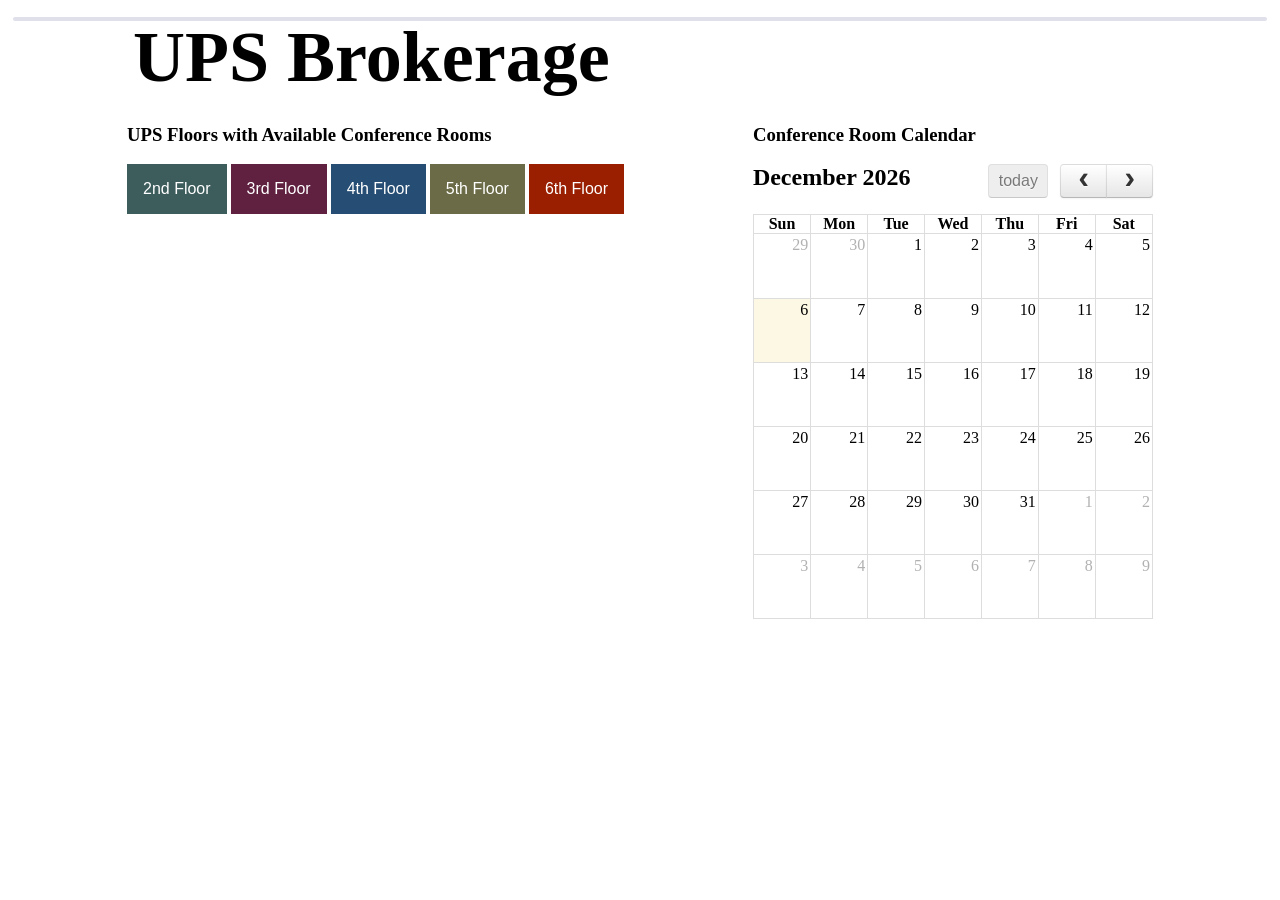
==== commit 4f49c4f0: "add CSS to form" ====
--- a/index.html
+++ b/index.html
@@ -3,12 +3,12 @@
 <html lang="en" dir="ltr">
   <head>
     <link rel='stylesheet' href='fullcalendar/fullcalendar.css' />
-    <link rel='stylesheet' href='fullcalendar-scheduler-1.9.4/scheduler.css' />
+    <link rel='stylesheet' href='fullcalendar-scheduler-4.0.1/scheduler.css' />
     <script src='fullcalendar/lib/jquery.min.js'></script>
     <script src='fullcalendar/lib/moment.min.js'></script>
     <script src='fullcalendar/fullcalendar.js'></script>
-    <script type='text/javascript' src='fullcalendar-scheduler-1.9.4/scheduler.js'></script>
-    <script type="text/javascript" src="AngelaEckert.js"></script>
+    <script type='text/javascript' src='fullcalendar-scheduler-4.0.1/scheduler.js'></script>
+    <script type="text/javascript" src="app.js"></script>
 
 
 
@@ -25,7 +25,7 @@
       // });
     </script> -->
 
-  </div><!-- /about -->
+<!-- /about -->
 
 
 
@@ -48,9 +48,6 @@
         <!-- navbar -->
 
         <!-- /navbar -->
-
-          <div class="container">
-
 
 
           </div>
@@ -80,8 +77,8 @@
             <div class="dropdown3">
               <button class="dropbtn3">3rd Floor</button>
               <div class="dropdown-content-3">
-                <a href="form.html">Training</a>
-                <a href="form.html">Meeting</a>
+                <a href="form.html">Accounting</a>
+                <a href="form.html">301</a>
               </div>
 
             </div>
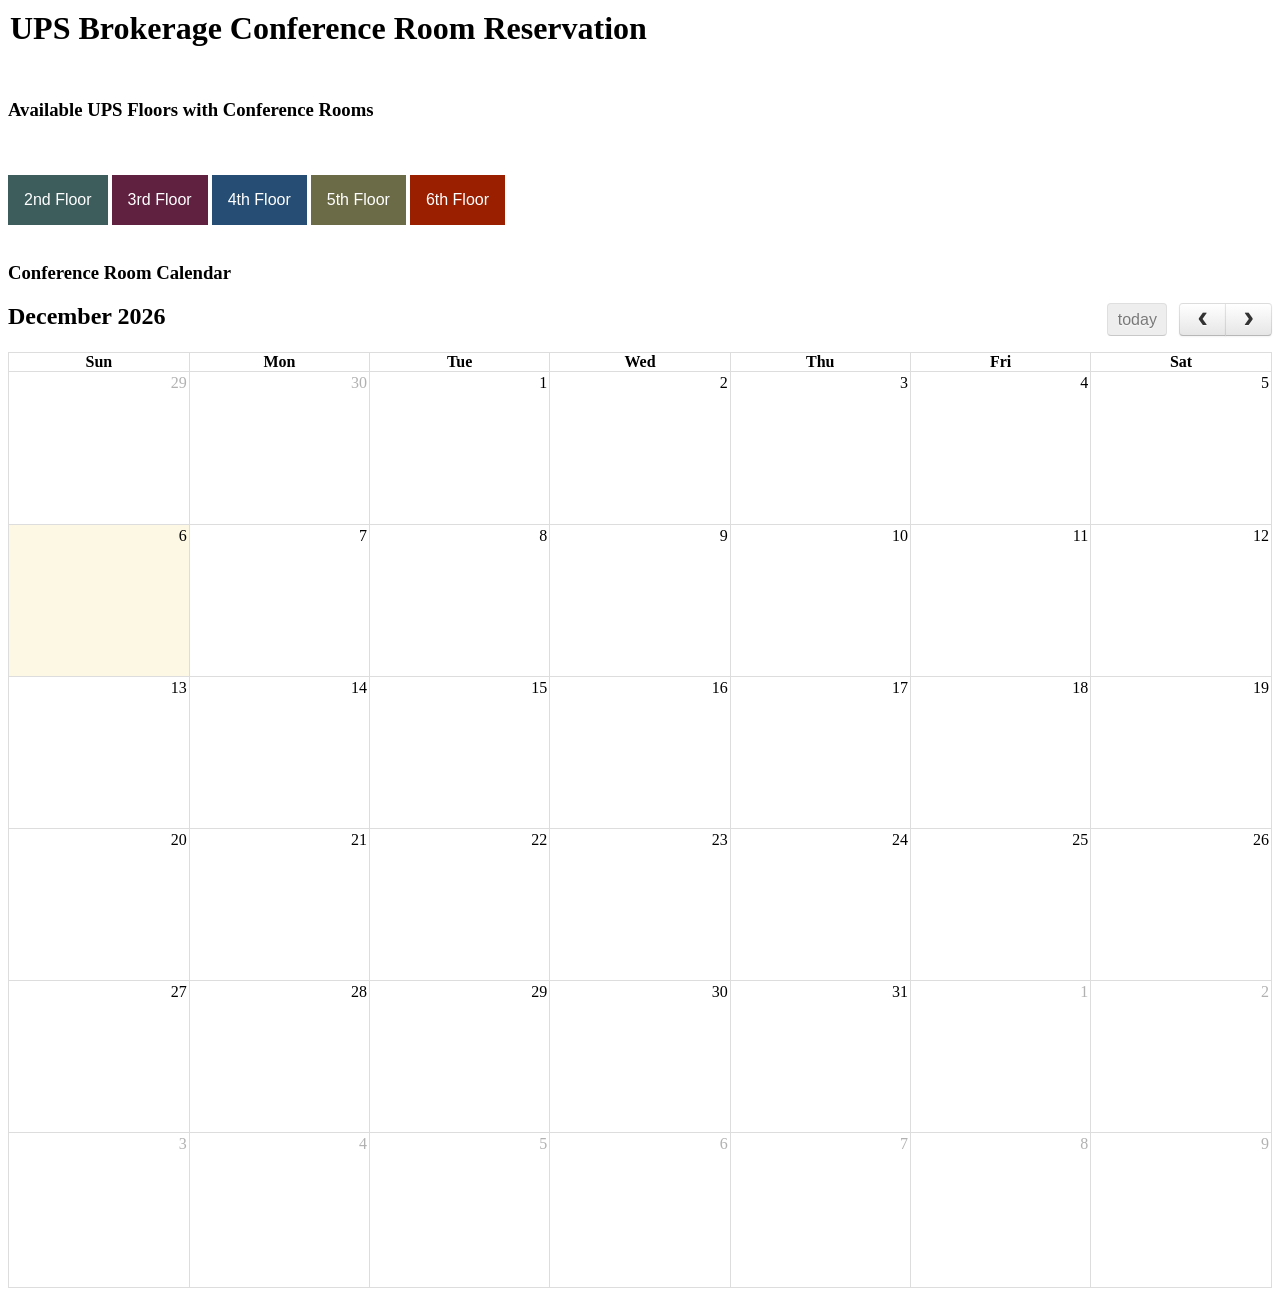
==== commit cb1e986f: "final project updates" ====
--- a/index.html
+++ b/index.html
@@ -40,7 +40,8 @@
 
         <title>ConferenceRoom</title>
         <header class="wrapper clearfix">
-              <h1 class="title">UPS Brokerage</h1>
+              <h1 class="title">UPS Brokerage Conference Room Reservation</h1>
+                <br style=“line-height:10px;”><br>
         </header>
 </div>
 </head>
@@ -51,19 +52,18 @@
 
 
           </div>
-
+            <br style=“line-height:50px;”><br>
           <div class="main-container">
               <div class="main wrapper clearfix">
 
                   <article>
                       <Header>
-                          <h3>UPS Floors with Available Conference Rooms</h3>
+                          <h3>Available UPS Floors with Conference Rooms</h3>
+                          <br style=“line-height:50px;”><br>
                       <header>
 
 
-
             <!-- Button Dropdown -->
-
 
             <div class="dropdown">
               <button class="dropbtn">2nd Floor</button>
@@ -72,6 +72,7 @@
                 <a href="form.html">Global</a>
                 <a href="form.html">Legacy</a>
               </div>
+                <br style=“line-height:50px;”><br>
             </div>
 
             <div class="dropdown3">
@@ -80,7 +81,7 @@
                 <a href="form.html">Accounting</a>
                 <a href="form.html">301</a>
               </div>
-
+                <br style=“line-height:50px;”><br>
             </div>
 
             <div class="dropdown4">
@@ -90,7 +91,7 @@
                 <a href="form.html">Oaks</a>
                 <a href="form.html">Derby</a>
               </div>
-
+                <br style=“line-height:50px;”><br>
             </div>
 
             <div class="dropdown5">
@@ -99,7 +100,7 @@
                 <a href="form.html">5A</a>
                 <a href="form.html">501</a>
               </div>
-
+                <br style=“line-height:50px;”><br>
             </div>
 
             <div class="dropdown6">
@@ -107,6 +108,7 @@
               <div class="dropdown-content-6">
                 <a href="form.html">601</a>
               </div>
+              <br style=“line-height:50px;”><br>
 
             </div>
 
--- a/fullcalendar/fullcalendar.css
+++ b/fullcalendar/fullcalendar.css
@@ -8,7 +8,7 @@
   text-align: left; }
 
 .fc-rtl {
-  text-align: right; }
+  text-align: inline-block; }
 
 body .fc {
   /* extra precedence to overcome jqui */
--- a/style.css
+++ b/style.css
@@ -3,24 +3,30 @@
 .footer {
   flex: 1;
 }
-
+line-break: strict;
+line-break: strict;
 
 .container {
   font-size: 3em;
+  font-weight: bold;
 	padding: 2px;
 	background: white;
   border-radius: 4px;
 	margin: 2px;
   box-shadow: 0 0 0 0 rgba(0,0,0,0);
 }
+line-break: strict;
+line-break: strict;
 
 .item {
-	color: red;
-	padding: 15px;
+	color: red;line-break: strict;x;
 	margin: 5px;
 	background: #3db5da;
 	border-radius: 6px;
 }
+
+line-break: strict;
+line-break: strict;
 
 .main-container {
 	padding: 2px;
@@ -30,8 +36,8 @@
   border-radius: 6px;
 }
 
-
-
+line-break: strict;
+line-break: strict;
 
 
 /*************************
@@ -40,14 +46,16 @@
 
 @media only screen and (min-width: 480px) {
 
+
   nav a {
     float: right;
-    width: 2%;
+    width: 100%;
     height: 2%;
     margin: 2 5 0 15%;
     padding: 2px 2%;
     margin-bottom: 0;
   }
+  line-break: strict;
 
   nav li:first-child a {
     margin-left: 11;
@@ -56,7 +64,12 @@
   nav li:last-child a {
     margin-right: 1;
   }
-
+  line-break: strict;
+
+  .main aside {
+    float: left;
+    width: 2%;
+  }
 }
 
 
@@ -65,46 +78,56 @@
 
   .title {
     float: left;
-    font-size: 1.2em;
-    margin: 6px;
-  }
+    font-size: 2em;
+    margin: 2px;
+  }
+  line-break: strict;
+  line-break: strict;
+
+
 
   nav {
-    float: right;
+    float: left;
     width: 20%;
   }
+  line-break: strict;
 
   .title {
     font-size: 1.5em;
   }
+  line-break: strict;
 
       .main article {
         float: left;
-        width: 57%;
+        width: 2%;
       }
+      line-break: strict;
 
       .main aside {
-        float: right;
-        width: 39%;
+        float: left;
+        width: 2%;
       }
 
 }
 
 @media only screen and (min-width: 1140px) {
-
+line-break: strict;
   .wrapper {
     width: 1026px;
     margin: 0 auto;
 
   }
+  line-break: strict;
 
   .title {
-    font-size: 1.5em;
-  }
+    font-size: 2.5em;
+  }
+  line-break: strict;
 
   nav a {
     padding: 25px 1%;
   }
+  line-break: strict;
 
 }
 
@@ -116,6 +139,7 @@
       content: " ";
       display: table;
     }
+    line-break: strict;
 
     .clearfix:after {
       clear: both;
@@ -129,6 +153,7 @@
     *************************/
 
     .dropbtn {
+      z-index: -1;
       background-color: #3d5c5c;
       color: white;
       padding: 16px;
@@ -174,6 +199,7 @@
     *************************/
 
     .dropbtn3 {
+      z-index: -1;
       background-color: #602040;
       color: white;
       padding: 16px;
@@ -219,6 +245,7 @@
     *************************/
 
     .dropbtn4 {
+      z-index: -1;
       background-color: #264d73;
       color: white;
       padding: 16px;
@@ -265,6 +292,7 @@
     *************************/
 
     .dropbtn5 {
+      z-index: -1;
       background-color: #6b6b47;
       color: white;
       padding: 16px;
@@ -311,6 +339,7 @@
     *************************/
 
     .dropbtn6 {
+      z-index: -1;
       background-color: #991f00;
       color: white;
       padding: 16px;
@@ -351,3 +380,5 @@
 
     /* Change the background color of the dropdown button when the dropdown content is shown */
     .dropdown6:hover .dropbtn6 {background-color: #d6d6c2;}
+
+    line-break: strict;
